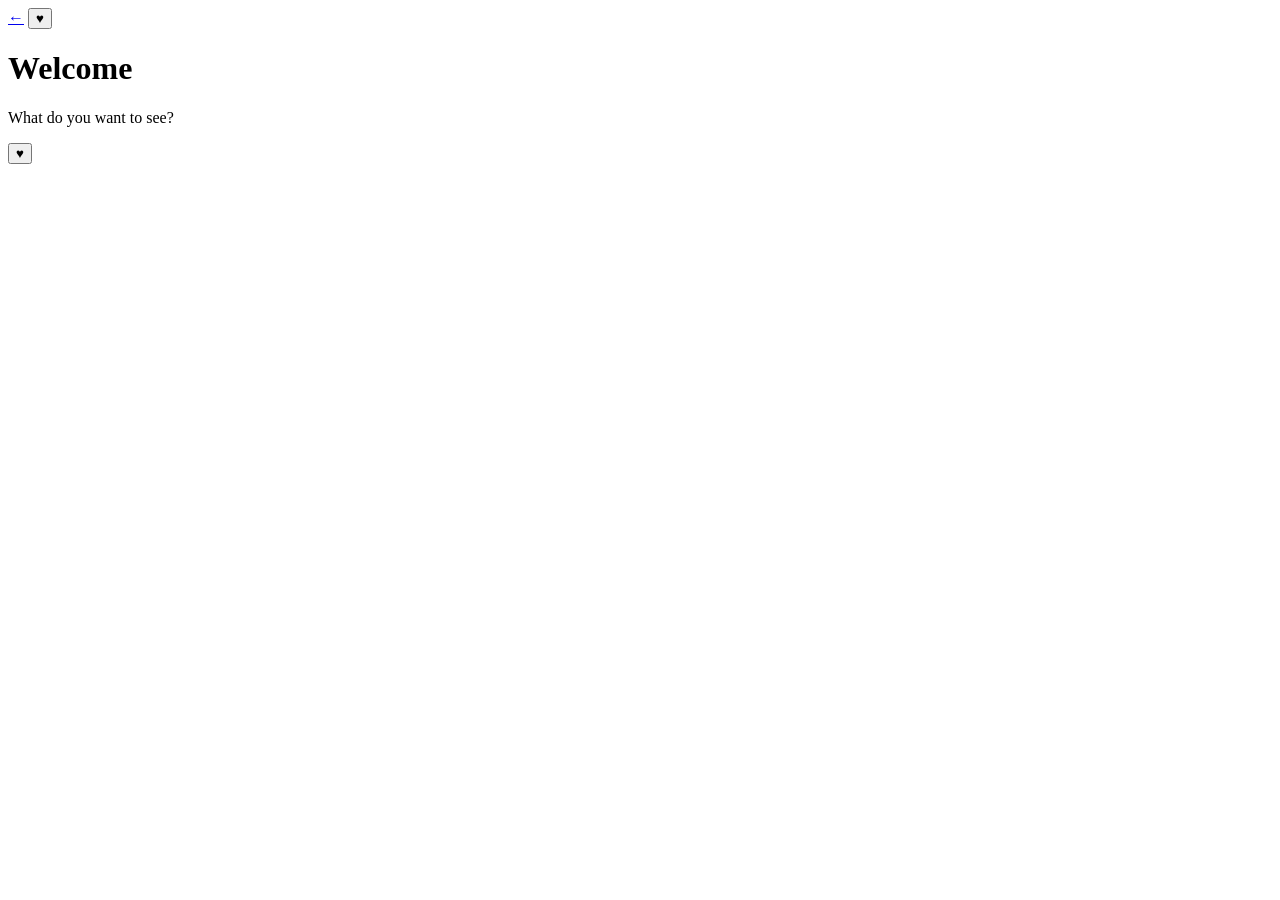
==== control-room.html @ 8342fa09 "Add control room password experience" ====
<!DOCTYPE html>
<html lang="es">
<head>
  <meta charset="UTF-8">
  <meta name="viewport" content="width=device-width, initial-scale=1.0">
  <title>Sala de control</title>
  <link rel="stylesheet" href="control-room.css">
</head>
<body>
  <header class="top-bar">
    <a class="home-link" href="index.html" aria-label="Volver al inicio">←</a>
    <button class="heart-button" id="heartButton" type="button" aria-label="Abrir sala de control">♥</button>
  </header>

  <main class="home-screen" id="homeScreen">
    <h1>Welcome</h1>
    <p>What do you want to see?</p>
    <button class="open-prompt" id="openPrompt" type="button">♥</button>
  </main>

  <div class="modal-backdrop" id="passwordBackdrop" hidden>
    <form class="password-dialog" id="passwordForm" aria-labelledby="passwordQuestion">
      <button class="dialog-close" id="closePrompt" type="button" aria-label="Cerrar">×</button>
      <label id="passwordQuestion" for="passwordInput">cual es la contraseña nuestra teniente coronel</label>
      <input id="passwordInput" type="password" autocomplete="off" required>
      <button class="submit-button" type="submit">Entrar</button>
    </form>
  </div>

  <main class="control-room" id="controlRoom" hidden aria-label="Sala de control">
    <div class="welcome-card" id="welcomeCard">
      <p>bienvenida a la sala de control mi teniente coronel, se ve bonita hoy tambien</p>
      <img src="https://github.com/user-attachments/assets/ce5e8abf-dc04-46b6-b97a-35a9d2cac2dc" alt="Gif de bienvenida">
    </div>
  </main>
  <script src="control-room.js"></script>
</body>
</html>
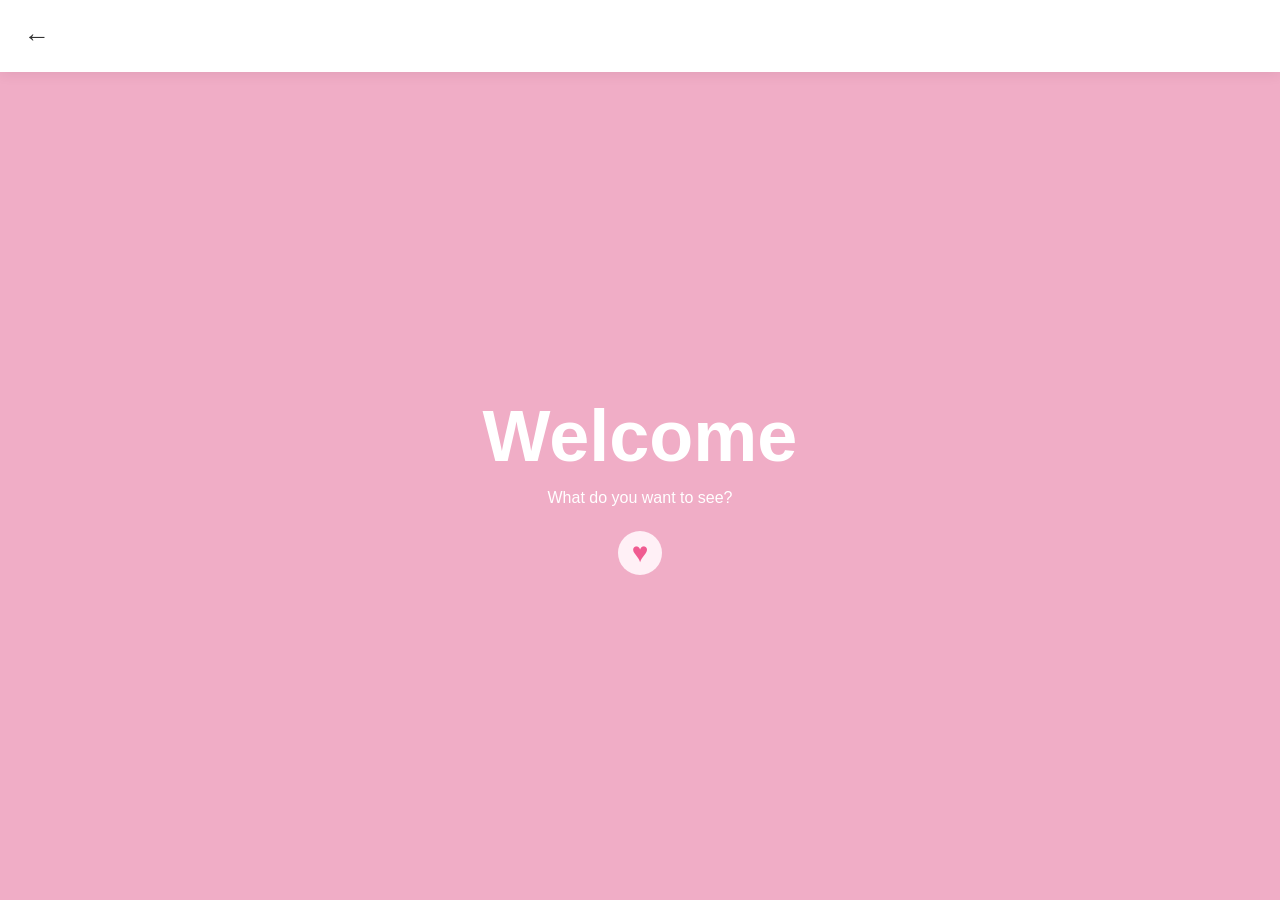
==== commit 4c4e7bf7: "Remove the upper heart and keep the central control heart" ====
--- a/control-room.html
+++ b/control-room.html
@@ -9,7 +9,6 @@
 <body>
   <header class="top-bar">
     <a class="home-link" href="index.html" aria-label="Volver al inicio">←</a>
-    <button class="heart-button" id="heartButton" type="button" aria-label="Abrir sala de control">♥</button>
   </header>
 
   <main class="home-screen" id="homeScreen">
--- a/control-room.css
+++ b/control-room.css
@@ -0,0 +1,25 @@
+* { box-sizing: border-box; }
+html, body { min-height: 100%; margin: 0; }
+body { min-height: 100vh; background: #f0adc6; color: #281b21; font-family: Arial, sans-serif; overflow: hidden; }
+.top-bar { position: fixed; inset: 0 0 auto; z-index: 5; height: 72px; display: flex; align-items: center; gap: 16px; padding: 0 24px; background: #fff; box-shadow: 0 2px 12px #54253a18; }
+.home-link { color: #333; font-size: 26px; text-decoration: none; }
+.heart-button, .open-prompt { border: 0; border-radius: 50%; width: 44px; height: 44px; color: #f05b91; background: #fff0f6; font-size: 28px; cursor: pointer; transition: transform .18s ease, background .18s ease; }
+.heart-button:hover, .open-prompt:hover { transform: scale(1.08); background: #ffe0ec; }
+.home-screen { min-height: 100vh; display: grid; align-content: center; justify-items: center; padding: 90px 20px 20px; text-align: center; }
+.home-screen h1 { margin: 0 0 12px; color: white; font-size: clamp(42px, 8vw, 72px); }
+.home-screen p { margin: 0 0 24px; color: white; }
+.modal-backdrop { position: fixed; inset: 0; z-index: 10; display: grid; place-items: center; padding: 20px; background: #24121bb8; }
+.modal-backdrop[hidden], .control-room[hidden] { display: none; }
+.password-dialog { position: relative; display: grid; gap: 16px; width: min(100%, 420px); padding: 34px 28px 28px; border-radius: 18px; background: white; box-shadow: 0 18px 60px #32132240; }
+.password-dialog label { padding-right: 20px; font-size: 18px; font-weight: 700; line-height: 1.45; }
+.password-dialog input { width: 100%; min-height: 44px; padding: 10px 12px; border: 1px solid #d5c6cd; border-radius: 8px; font-size: 16px; }
+.password-dialog input:focus { outline: 2px solid #f05b91; border-color: transparent; }
+.dialog-close { position: absolute; top: 10px; right: 12px; border: 0; background: none; color: #70485a; font-size: 26px; cursor: pointer; }
+.submit-button { min-height: 44px; border: 0; border-radius: 8px; background: #f05b91; color: white; font-size: 16px; font-weight: 700; cursor: pointer; }
+.control-room { min-height: 100vh; position: relative; padding: 72px 24px 24px; }
+.welcome-card { position: fixed; right: 24px; bottom: 24px; display: flex; align-items: center; gap: 16px; max-width: min(690px, calc(100vw - 48px)); padding: 14px; border-radius: 18px; background: #fff; box-shadow: 0 10px 35px #54253a2b; animation: rise-in .7s cubic-bezier(.2,.8,.2,1) both; }
+.welcome-card p { margin: 0; max-width: 330px; font-size: clamp(15px, 2vw, 19px); line-height: 1.5; }
+.welcome-card img { display: block; width: clamp(140px, 28vw, 260px); max-height: 190px; object-fit: cover; border-radius: 12px; }
+@keyframes rise-in { from { transform: translateY(120%); opacity: 0; } to { transform: translateY(0); opacity: 1; } }
+@media (max-width: 520px) { .top-bar { height: 60px; padding: 0 16px; } .control-room { padding: 60px 12px 12px; } .welcome-card { right: 12px; bottom: 12px; gap: 10px; max-width: calc(100vw - 24px); padding: 10px; } .welcome-card p { font-size: 14px; } .welcome-card img { width: 38vw; max-height: 145px; } }
+@media (prefers-reduced-motion: reduce) { *, *::before, *::after { animation-duration: .01ms !important; transition-duration: .01ms !important; } }
